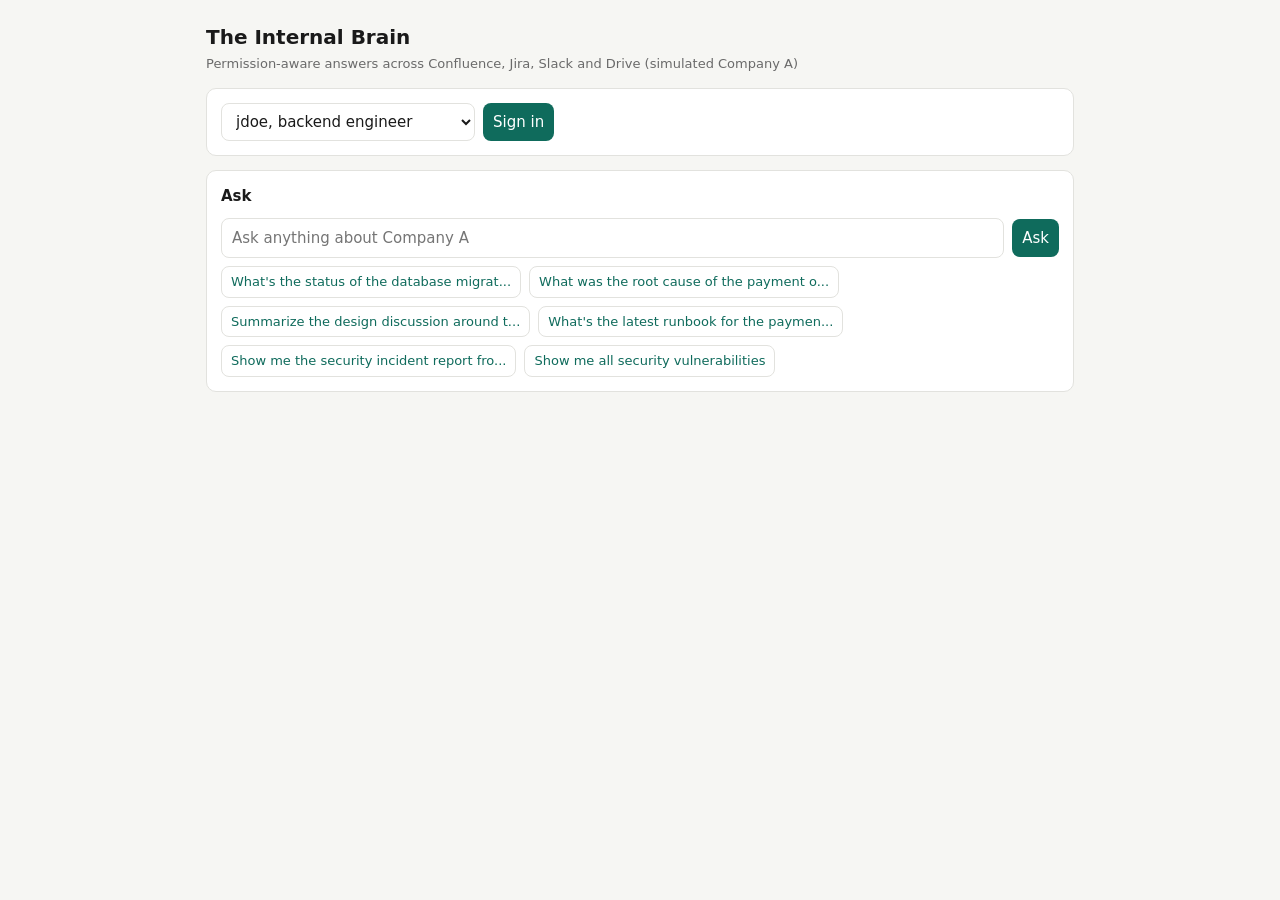
==== app/static/index.html @ 1eeba2e2 "Mohnish: permissions, connector contract, sync Connector contract + tests, permission decision recor" ====
<!doctype html>
<html lang="en">
<head>
<meta charset="utf-8">
<meta name="viewport" content="width=device-width, initial-scale=1">
<title>The Internal Brain</title>
<style>
  :root { --bg:#f6f6f3; --fg:#1a1a1a; --muted:#6a6a6a; --card:#fff; --line:#e2e2de; --accent:#0f6b5c;
          --warn:#a65400; --alert:#b3261e; --conf:#1d4ed8; --jira:#2563eb; --slack:#7c3aed; --gdrive:#15803d; }
  @media (prefers-color-scheme: dark) { :root { --bg:#131313; --fg:#ececec; --muted:#9a9a9a; --card:#1c1c1c; --line:#303030; } }
  * { box-sizing:border-box; }
  body { margin:0; font:15px/1.5 system-ui, sans-serif; background:var(--bg); color:var(--fg); }
  main { max-width:900px; margin:0 auto; padding:16px; }
  h1 { font-size:20px; margin:6px 0 2px; } h2 { font-size:15px; margin:0 0 10px; }
  .sub { color:var(--muted); font-size:13px; margin-bottom:14px; }
  .card { background:var(--card); border:1px solid var(--line); border-radius:10px; padding:14px; margin-bottom:14px; }
  input, select, button, textarea { font:inherit; padding:8px 10px; border-radius:8px; border:1px solid var(--line); background:var(--card); color:var(--fg); }
  button { background:var(--accent); color:#fff; border:none; cursor:pointer; }
  button.ghost { background:transparent; color:var(--accent); border:1px solid var(--line); font-size:13px; padding:5px 9px; }
  .row { display:flex; gap:8px; flex-wrap:wrap; align-items:center; }
  .grow { flex:1; min-width:220px; }
  .muted { color:var(--muted); font-size:13px; }
  .answer { white-space:pre-wrap; margin:12px 0 6px; }
  .cite { font-size:13px; margin:3px 0; }
  .badge { display:inline-block; font-size:11px; font-weight:600; color:#fff; border-radius:4px; padding:1px 6px; margin-right:6px; }
  .confluence { background:var(--conf); } .jira { background:var(--jira); } .slack { background:var(--slack); } .gdrive { background:var(--gdrive); }
  table { width:100%; border-collapse:collapse; font-size:12px; }
  td, th { text-align:left; padding:4px 6px; border-bottom:1px solid var(--line); vertical-align:top; }
  .warning { color:var(--warn); } .alert { color:var(--alert); font-weight:600; }
  .denied { color:var(--alert); } .allowed { color:var(--gdrive); }
  .hidden { display:none; }
  .story { border-top:1px solid var(--line); padding:8px 0; font-size:13px; }
  details summary { cursor:pointer; }
</style>
</head>
<body>
<main>
  <h1>The Internal Brain</h1>
  <div class="sub">Permission-aware answers across Confluence, Jira, Slack and Drive (simulated Company A)</div>

  <div class="card">
    <div class="row">
      <select id="user">
        <option value="jdoe">jdoe, backend engineer</option>
        <option value="ravi">ravi, SRE / payments on-call</option>
        <option value="asha">asha, security engineer</option>
        <option value="kim">kim, external contractor</option>
        <option value="priya">priya, compliance officer</option>
        <option value="dana">dana, platform admin</option>
      </select>
      <button onclick="login()">Sign in</button>
      <span id="who" class="muted"></span>
    </div>
  </div>

  <div class="card">
    <h2>Ask</h2>
    <div class="row">
      <input id="q" class="grow" placeholder="Ask anything about Company A">
      <button onclick="ask()">Ask</button>
    </div>
    <div class="row" style="margin-top:8px" id="examples"></div>
    <div id="out"></div>
  </div>

  <div class="card hidden" id="simCard">
    <h2>Demo controls (simulate platform changes)</h2>
    <div class="row">
      <button class="ghost" onclick="sim('confluence_update','CONF-101','Step 5: If the certificate cannot be renewed within 10 minutes, fail over payment-service to the secondary card network gateway.', false)">Scenario 2: runbook updated, webhook MISSED</button>
      <button class="ghost" onclick="sim('slack_remove_member','db-migration','jdoe', false)">Scenario 4: remove jdoe from #db-migration, webhook MISSED</button>
      <button class="ghost" onclick="sim('confluence_restrict','CONF-102','user:asha', true)">Restrict ADR-17 to asha only</button>
      <button class="ghost" onclick="api('/api/sync/poll',{method:'POST'}).then(r=>note('Polled: '+JSON.stringify(r)))">Force poll now</button>
    </div>
    <div id="simOut" class="muted" style="margin-top:6px"></div>
  </div>

  <div class="card hidden" id="auditCard">
    <h2>Audit trail <span id="auditScope" class="muted"></span></h2>
    <div class="row" id="auditQueryRow">
      <input id="aq" class="grow" value="Show me everything user 'jdoe' accessed related to the 'payment-gateway' Confluence space in the last 30 days">
      <button onclick="auditQuery()">Query</button>
    </div>
    <div class="row" style="margin-top:8px">
      <button class="ghost" onclick="verify()">Verify hash chain</button>
      <button class="ghost" onclick="alerts()">Security alerts</button>
      <span id="chain" class="muted"></span>
    </div>
    <div id="auditOut" style="margin-top:8px"></div>
  </div>
</main>
<script>
const EX = [
  "What's the status of the database migration project and were there any blockers raised in Slack last week?",
  "What was the root cause of the payment outage last quarter, and what follow-up tickets were created?",
  "Summarize the design discussion around the new auth service from last sprint's Slack threads and link the Confluence decision doc",
  "What's the latest runbook for the payment-service incident?",
  "Show me the security incident report from the Q3 breach",
  "Show me all security vulnerabilities",
];
let token = null, me = null;
const $ = id => document.getElementById(id);
const esc = s => String(s ?? "").replace(/[&<>"]/g, c => ({ "&":"&amp;","<":"&lt;",">":"&gt;",'"':"&quot;" }[c]));
EX.forEach(q => { const b = document.createElement("button"); b.className = "ghost"; b.textContent = q.length > 42 ? q.slice(0, 40) + "..." : q; b.onclick = () => { $("q").value = q; ask(); }; $("examples").appendChild(b); });

async function api(path, opts = {}) {
  const r = await fetch(path, { ...opts, headers: { "Content-Type": "application/json", ...(token ? { Authorization: "Bearer " + token } : {}) } });
  const j = await r.json().catch(() => ({}));
  if (!r.ok) throw new Error(j.detail || r.status);
  return j;
}
function note(t) { $("simOut").textContent = t; }

async function login() {
  const j = await api("/api/login", { method: "POST", body: JSON.stringify({ username: $("user").value, password: "demo" }) });
  token = j.token; me = j.user;
  $("who").textContent = `${me.name}, ${me.title}`;
  $("out").innerHTML = "";
  $("simCard").classList.toggle("hidden", !me.rights.includes("admin"));
  const full = me.rights.includes("audit"), meta = me.rights.includes("audit_meta");
  $("auditCard").classList.toggle("hidden", !(full || meta));
  $("auditQueryRow").classList.toggle("hidden", !full);
  $("auditScope").textContent = full ? "full access (compliance)" : "metadata only: no questions, answers or document ids";
}

async function ask() {
  if (!token) { $("out").innerHTML = '<p class="muted">Sign in first.</p>'; return; }
  $("out").innerHTML = '<p class="muted">Thinking...</p>';
  try {
    const j = await api("/api/ask", { method: "POST", body: JSON.stringify({ question: $("q").value }) });
    const cites = j.citations.map(c => `<div class="cite"><span class="badge ${c.platform}">${c.platform}</span><b>${c.ref}</b> <a href="${esc(c.url)}" target="_blank">${esc(c.title)}</a> <span class="muted">updated ${esc(c.updated_iso)}</span></div>`).join("");
    const plan = j.plan ? `<div class="muted">searched: ${j.plan.platforms.join(", ")}${j.plan.window ? " | window: " + j.plan.window : ""} | query ${j.query_id}</div>` : "";
    $("out").innerHTML = `<div class="answer">${esc(j.answer)}</div>${cites}${plan}`;
  } catch (e) { $("out").textContent = "Error: " + e.message; }
}

async function sim(action, target, value, push) {
  try { await api("/api/sim", { method: "POST", body: JSON.stringify({ action, target, value, push }) });
        note(`Done: ${action} on ${target}${push ? "" : " (no webhook, index is now stale)"}. Sign in as the affected user and ask again.`); }
  catch (e) { note("Error: " + e.message); }
}

async function auditQuery() {
  const j = await api("/api/audit/query", { method: "POST", body: JSON.stringify({ question: $("aq").value }) });
  const head = `<div class="muted">parsed filters: ${esc(JSON.stringify(j.filters))} | ${j.results.length} matching queries</div>`;
  $("auditOut").innerHTML = head + j.results.map(s => `
    <div class="story">
      <b>${new Date(s.ts * 1000).toLocaleString()}</b> <b>${esc(s.actor)}</b> asked: "${esc(s.question)}"
      <div>matched: ${s.matched.map(m => `<span class="${m.decision}">${esc(m.doc_uid)} (${m.decision})</span>`).join(", ")}</div>
      <details><summary class="muted">all authorization decisions (${s.decisions.length})</summary>
        <table>${s.decisions.map(d => `<tr><td class="${d.decision}">${d.decision}</td><td>${esc(d.doc_uid)}</td><td>${esc(d.stage)}</td><td>${esc(d.reason)}</td></tr>`).join("")}</table>
      </details>
      <details><summary class="muted">answer returned</summary><div class="answer">${esc(s.answer)}</div></details>
    </div>`).join("");
}

async function verify() {
  const j = await api("/api/audit/verify");
  $("chain").textContent = j.ok ? `chain intact: ${j.rows} rows, ${j.anchors_checked} anchors checked` : `TAMPERING DETECTED: ${j.problem} at id ${j.at_id}`;
}

async function alerts() {
  const j = await api("/api/audit/events?severity=alert&limit=30").catch(e => ({ events: [], error: e.message }));
  $("auditOut").innerHTML = `<table><tr><th>time</th><th>actor</th><th>event</th><th>detail</th></tr>${j.events.map(e =>
    `<tr class="alert"><td>${new Date(e.ts * 1000).toLocaleTimeString()}</td><td>${esc(e.actor)}</td><td>${esc(e.event)}</td><td>${esc(e.doc_uid)} ${esc(JSON.stringify(e.detail))}</td></tr>`).join("")}</table>` || "none";
}
</script>
</body>
</html>
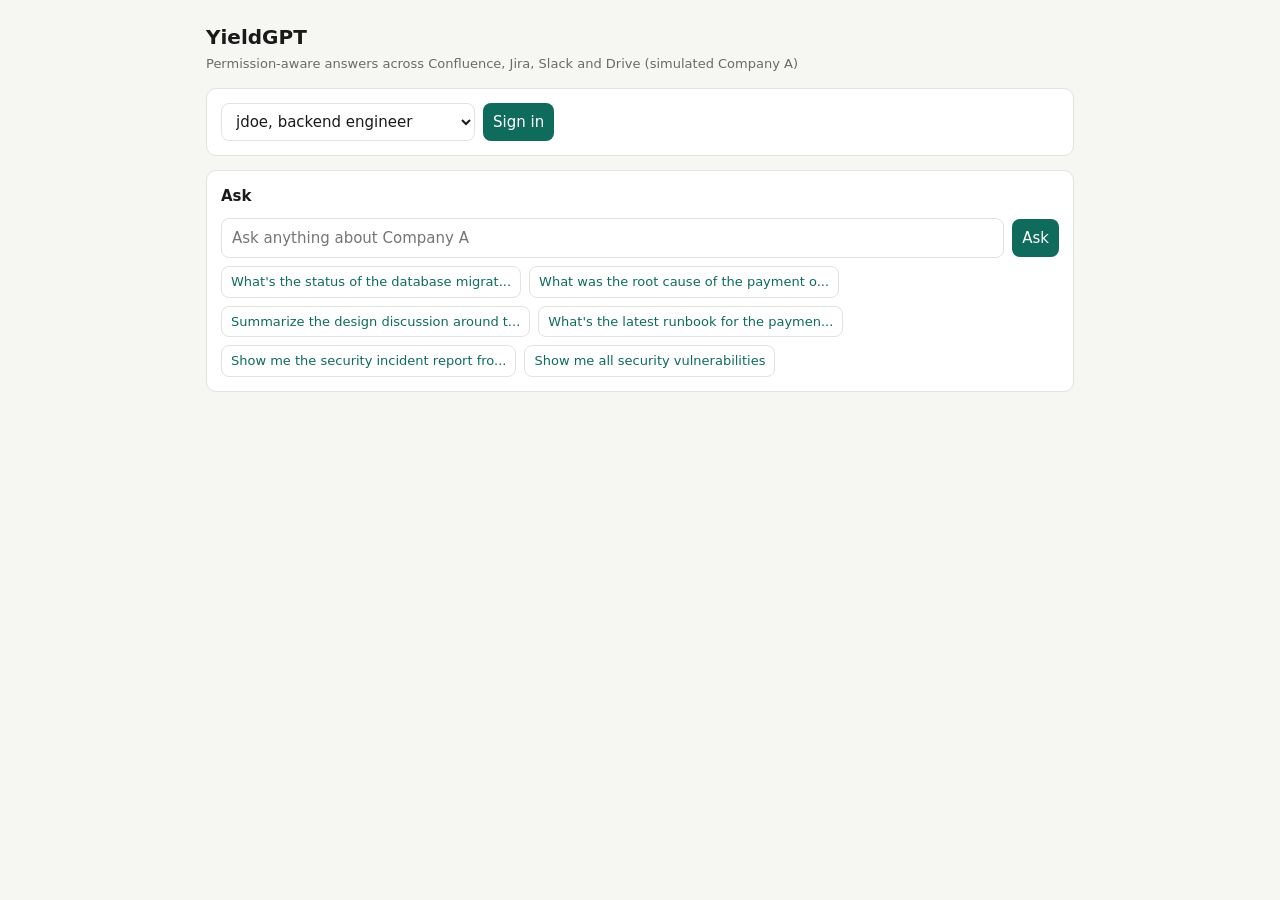
==== commit 86018485: "UI: redesign YieldGPT with Maroon, Teal, and Amber theme (#5) Rebase the YieldGPT UI redesign onto t" ====
--- a/app/static/index.html
+++ b/app/static/index.html
@@ -3,7 +3,7 @@
 <head>
 <meta charset="utf-8">
 <meta name="viewport" content="width=device-width, initial-scale=1">
-<title>The Internal Brain</title>
+<title>YieldGPT</title>
 <style>
   :root { --bg:#f6f6f3; --fg:#1a1a1a; --muted:#6a6a6a; --card:#fff; --line:#e2e2de; --accent:#0f6b5c;
           --warn:#a65400; --alert:#b3261e; --conf:#1d4ed8; --jira:#2563eb; --slack:#7c3aed; --gdrive:#15803d; }
@@ -35,7 +35,7 @@
 </head>
 <body>
 <main>
-  <h1>The Internal Brain</h1>
+  <h1>YieldGPT</h1>
   <div class="sub">Permission-aware answers across Confluence, Jira, Slack and Drive (simulated Company A)</div>
 
   <div class="card">
